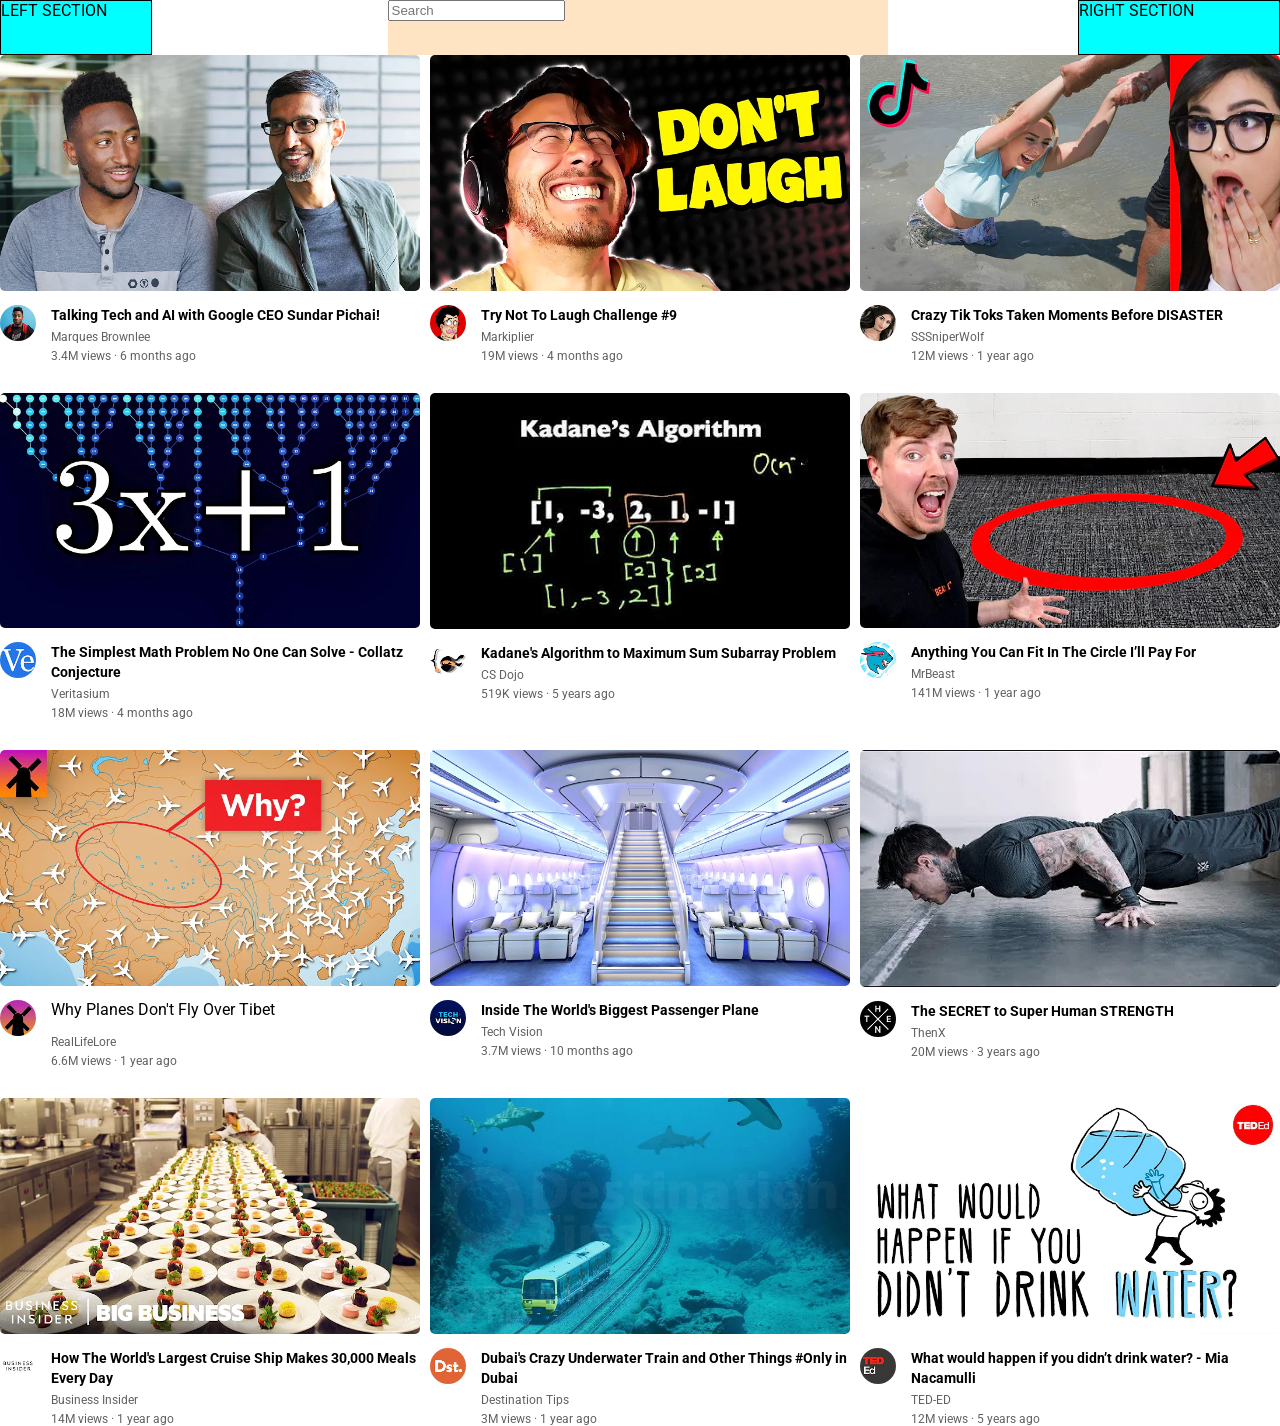
==== HTML+CSS/demos/youtube-demo.html @ 91447dd3 "Day - 05: HTML+CSS" ====
<!DOCTYPE html>
<html>

<head>
  <title>YouTube - Demo</title>

  <link rel="preconnect" href="https://fonts.googleapis.com">
  <link rel="preconnect" href="https://fonts.gstatic.com" crossorigin>
  <link href="https://fonts.googleapis.com/css2?family=Roboto:ital,wght@0,100..900;1,100..900&display=swap"
    rel="stylesheet">

  <link rel="stylesheet" href="./styles/general.css">
  <link rel="stylesheet" href="./styles/header.css">
  <link rel="stylesheet" href="./styles/video.css">
</head>

<body>

  <style>
    .header {
      display: flex;
      flex-direction: row;
      justify-content: space-between;

      height: 55px;
    }

    .left-sec {
      border: 1px solid black;
      background-color: aqua;

      width: 150px;

    }

    .middle-sec {
      background-color: bisque;
      flex: 1;

      margin-left: 75px;
      margin-right: 30px;

      max-width: 500px;
    }

    .right-sec {

      border: 1px solid black;
      background-color: aqua;

      width: 200px;
    }
  </style>

  <div class="header">
    <div class="left-sec">LEFT SECTION</div>
    <div class="middle-sec">
      <input class="search-bar" type="text" placeholder="Search">
    </div>
    <div class="right-sec">RIGHT SECTION</div>

  </div>

  <div class="yt-main-grid">

    <div class="yt-main">
      <div class="vid-thumb">
        <img class="thumb-img" src="./thumbnails/thumbnail-01.webp" alt="thumbnail-01">
      </div>

      <div class="vid-info-grid">
        <div class="vid-prof">
          <img class="vid-prof-img" src="./profiles/channel-01.jpeg" alt="profile-01">
        </div>
        <div class="vid-desc">
          <p class="vid-title">Talking Tech and AI with Google CEO Sundar Pichai!</p>
          <p class="vid-author">Marques Brownlee</p>
          <p class="vid-stats">3.4M views &#183; 6 months ago</p>
        </div>
      </div>
    </div>

    <div class="yt-main">
      <div class="vid-thumb">
        <img class="thumb-img" src="./thumbnails/thumbnail-02.webp" alt="thumbnail-01">
      </div>

      <div class="vid-info-grid">
        <div class="vid-prof">
          <img class="vid-prof-img" src="./profiles/channel-02.jpeg" alt="profile-01">
        </div>
        <div class="vid-desc">
          <p class="vid-title">Try Not To Laugh Challenge #9</p>
          <p class="vid-author">Markiplier</p>
          <p class="vid-stats">19M views &#183; 4 months ago</p>
        </div>
      </div>
    </div>

    <div class="yt-main">
      <div class="vid-thumb">
        <img class="thumb-img" src="./thumbnails/thumbnail-03.webp" alt="thumbnail-01">
      </div>

      <div class="vid-info-grid">
        <div class="vid-prof">
          <img class="vid-prof-img" src="./profiles/channel-03.jpeg" alt="profile-01">
        </div>
        <div class="vid-desc">
          <p class="vid-title">Crazy Tik Toks Taken Moments Before DISASTER</p>
          <p class="vid-author">SSSniperWolf</p>
          <p class="vid-stats">12M views &#183; 1 year ago</p>
        </div>
      </div>
    </div>

    <div class="yt-main">
      <div class="vid-thumb">
        <img class="thumb-img" src="./thumbnails/thumbnail-04.webp" alt="thumbnail-01">
      </div>

      <div class="vid-info-grid">
        <div class="vid-prof">
          <img class="vid-prof-img" src="./profiles/channel-04.jpeg" alt="profile-01">
        </div>
        <div class="vid-desc">
          <p class="vid-title">The Simplest Math Problem No One Can Solve - Collatz Conjecture</p>
          <p class="vid-author">Veritasium</p>
          <p class="vid-stats">18M views &#183; 4 months ago</p>
        </div>
      </div>
    </div>

    <div class="yt-main">
      <div class="vid-thumb">
        <img class="thumb-img" src="./thumbnails/thumbnail-05.webp" alt="thumbnail-01">
      </div>

      <div class="vid-info-grid">
        <div class="vid-prof">
          <img class="vid-prof-img" src="./profiles/channel-05.jpeg" alt="profile-01">
        </div>
        <div class="vid-desc">
          <p class="vid-title">Kadane's Algorithm to Maximum Sum Subarray Problem</p>
          <p class="vid-author">CS Dojo</p>
          <p class="vid-stats">519K views &#183; 5 years ago</p>
        </div>
      </div>
    </div>


    <div class="yt-main">
      <div class="vid-thumb">
        <img class="thumb-img" src="./thumbnails/thumbnail-06.webp" alt="thumbnail-01">
      </div>

      <div class="vid-info-grid">
        <div class="vid-prof">
          <img class="vid-prof-img" src="./profiles/channel-06.jpeg" alt="profile-01">
        </div>
        <div class="vid-desc">
          <p class="vid-title">Anything You Can Fit In The Circle I’ll Pay For</p>
          <p class="vid-author">MrBeast</p>
          <p class="vid-stats">141M views &#183; 1 year ago</p>
        </div>
      </div>
    </div>

    <div class="yt-main">
      <div class="vid-thumb">
        <img class="thumb-img" src="./thumbnails/thumbnail-07.webp" alt="thumbnail-01">
      </div>

      <div class="vid-info-grid">
        <div class="vid-prof">
          <img class="vid-prof-img" src="./profiles/channel-07.jpeg" alt="profile-01">
        </div>
        <div class="vid-desc">Why Planes Don't Fly Over Tibet</p>
          <p class="vid-author">RealLifeLore</p>
          <p class="vid-stats">6.6M views &#183; 1 year ago</p>
        </div>
      </div>
    </div>

    <div class="yt-main">
      <div class="vid-thumb">
        <img class="thumb-img" src="./thumbnails/thumbnail-08.webp" alt="thumbnail-01">
      </div>

      <div class="vid-info-grid">
        <div class="vid-prof">
          <img class="vid-prof-img" src="./profiles/channel-08.jpeg" alt="profile-01">
        </div>
        <div class="vid-desc">
          <p class="vid-title">Inside The World's Biggest Passenger Plane</p>
          <p class="vid-author">Tech Vision</p>
          <p class="vid-stats">3.7M views &#183; 10 months ago</p>
        </div>
      </div>
    </div>

    <div class="yt-main">
      <div class="vid-thumb">
        <img class="thumb-img" src="./thumbnails/thumbnail-09.webp" alt="thumbnail-01">
      </div>

      <div class="vid-info-grid">
        <div class="vid-prof">
          <img class="vid-prof-img" src="./profiles/channel-09.jpeg" alt="profile-01">
        </div>
        <div class="vid-desc">
          <p class="vid-title">The SECRET to Super Human STRENGTH</p>
          <p class="vid-author">ThenX</p>
          <p class="vid-stats">20M views &#183; 3 years ago</p>
        </div>
      </div>
    </div>

    <div class="yt-main">
      <div class="vid-thumb">
        <img class="thumb-img" src="./thumbnails/thumbnail-10.webp" alt="thumbnail-01">
      </div>

      <div class="vid-info-grid">
        <div class="vid-prof">
          <img class="vid-prof-img" src="./profiles/channel-10.jpeg" alt="profile-01">
        </div>
        <div class="vid-desc">
          <p class="vid-title">How The World's Largest Cruise Ship Makes 30,000 Meals Every Day</p>
          <p class="vid-author">Business Insider</p>
          <p class="vid-stats">14M views &#183; 1 year ago</p>
        </div>
      </div>
    </div>

    <div class="yt-main">
      <div class="vid-thumb">
        <img class="thumb-img" src="./thumbnails/thumbnail-11.webp" alt="thumbnail-01">
      </div>

      <div class="vid-info-grid">
        <div class="vid-prof">
          <img class="vid-prof-img" src="./profiles/channel-11.jpeg" alt="profile-01">
        </div>
        <div class="vid-desc">
          <p class="vid-title">Dubai's Crazy Underwater Train and Other Things #Only in Dubai</p>
          <p class="vid-author">Destination Tips</p>
          <p class="vid-stats">3M views &#183; 1 year ago</p>
        </div>
      </div>
    </div>

    <div class="yt-main">
      <div class="vid-thumb">
        <img class="thumb-img" src="./thumbnails/thumbnail-12.webp" alt="thumbnail-01">
      </div>

      <div class="vid-info-grid">
        <div class="vid-prof">
          <img class="vid-prof-img" src="./profiles/channel-12.jpeg" alt="profile-01">
        </div>
        <div class="vid-desc">
          <p class="vid-title">What would happen if you didn’t drink water? - Mia Nacamulli</p>
          <p class="vid-author">TED-ED</p>
          <p class="vid-stats">12M views &#183; 5 years ago</p>
        </div>
      </div>
    </div>


  </div>
</body>

</html>
---- HTML+CSS/demos/styles/general.css ----
body {
  font-family: Roboto, Arial;
  margin: 0;
}
---- HTML+CSS/demos/styles/header.css ----
.search-bar {
  display: block;
}
---- HTML+CSS/demos/styles/video.css ----
.yt-main-grid {
  display: grid;
  grid-template-columns: 1fr 1fr 1fr;
  column-gap: 10px;
  row-gap: 30px;
}

.thumb-img {
  border-radius: 5px;
  width: 100%;
  height: 100%;
}

.vid-info-grid {
  display: grid;
  grid-template-columns: 36px 1fr;
  column-gap: 15px;
  margin-top: 10px;
}

.vid-prof-img {
  border-radius: 50%;
  width: 100%;
  height: 36px;
  object-fit: cover;
}

.vid-title {
  margin-top: 0px;
  margin-bottom: 5px;
  font-size: 14px;
  font-weight: 700;
  line-height: 20px;
}

.vid-author,
.vid-stats {
  margin-top: 0px;
  font-size: 12px;
  color: rgb(96, 96, 96);
}

.vid-author {
  margin-bottom: 5px;
}

.vid-stats {
  margin-bottom: 0px;
}
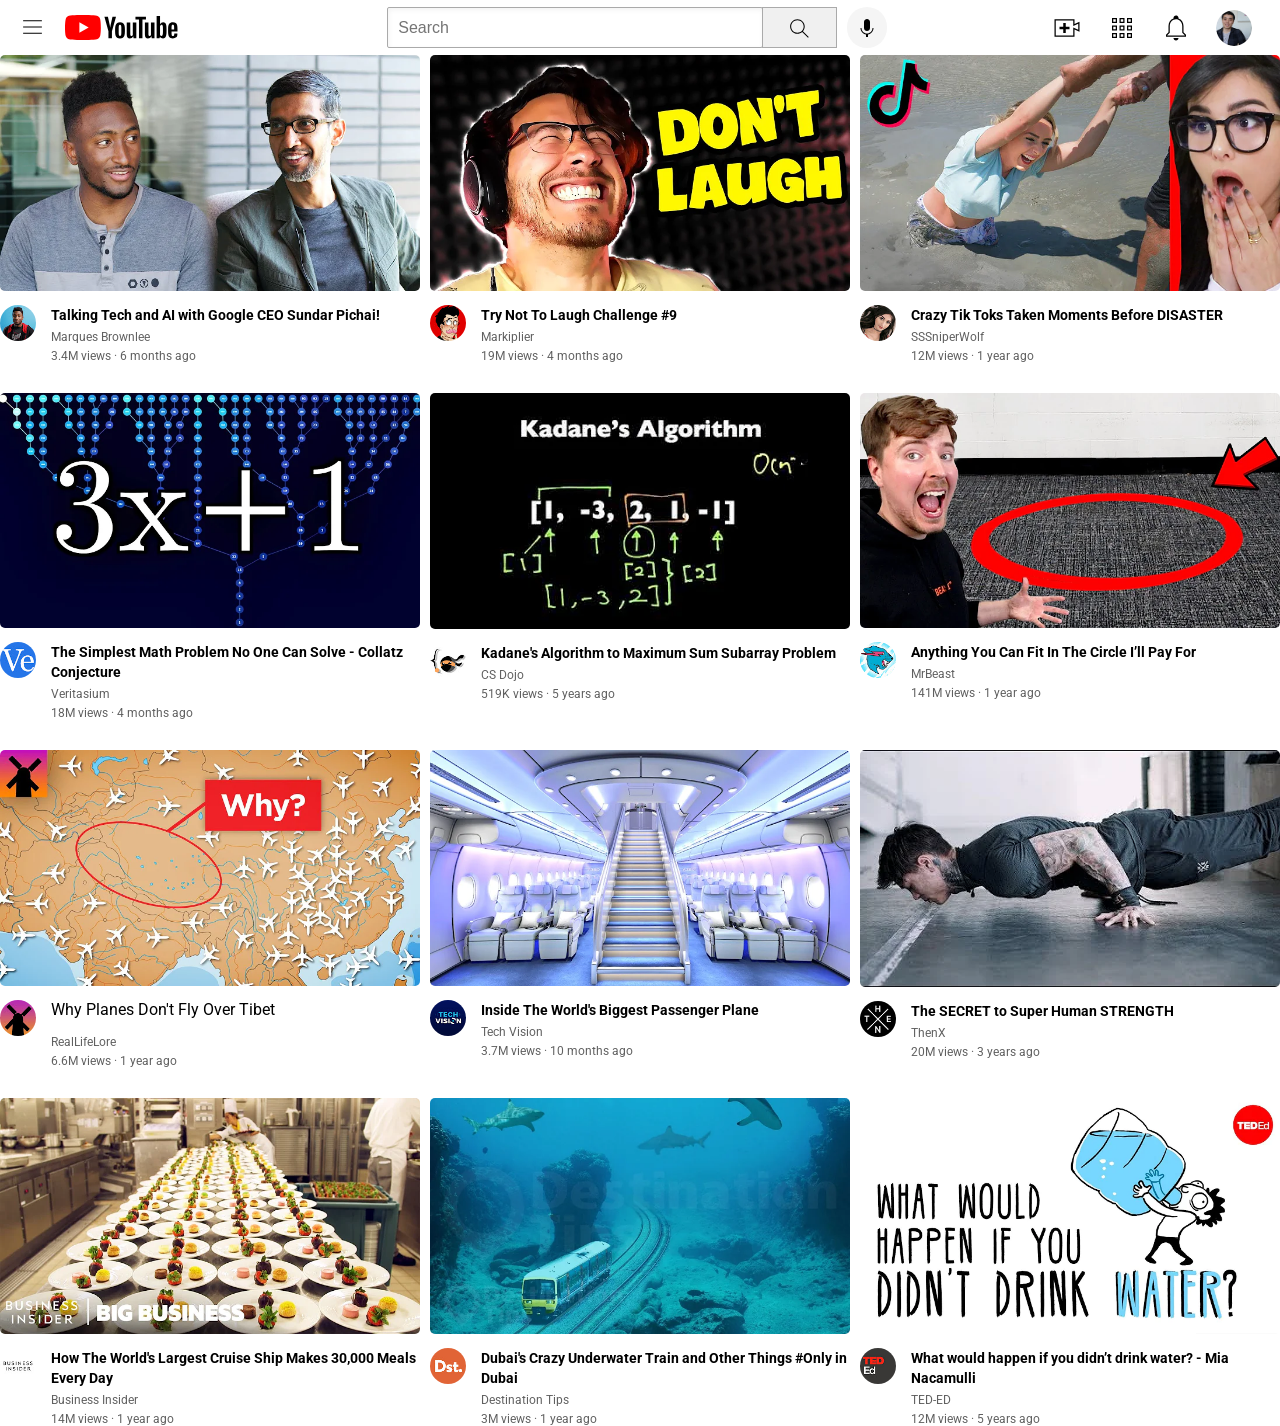
==== commit 233ce7b7: "Day - 06: HTML+CSS" ====
--- a/HTML+CSS/demos/youtube-demo.html
+++ b/HTML+CSS/demos/youtube-demo.html
@@ -15,49 +15,29 @@
 </head>
 
 <body>
-
-  <style>
-    .header {
-      display: flex;
-      flex-direction: row;
-      justify-content: space-between;
-
-      height: 55px;
-    }
-
-    .left-sec {
-      border: 1px solid black;
-      background-color: aqua;
-
-      width: 150px;
-
-    }
-
-    .middle-sec {
-      background-color: bisque;
-      flex: 1;
-
-      margin-left: 75px;
-      margin-right: 30px;
-
-      max-width: 500px;
-    }
-
-    .right-sec {
-
-      border: 1px solid black;
-      background-color: aqua;
-
-      width: 200px;
-    }
-  </style>
-
   <div class="header">
-    <div class="left-sec">LEFT SECTION</div>
+    <div class="left-sec">
+      <img class="hamburger-menu" src="./icons/hamburger-menu.svg" alt="hamburger-menu">
+      <img class="youtube-logo" src="./icons/youtube-logo.svg" alt="youtube-logo">
+
+    </div>
+
     <div class="middle-sec">
       <input class="search-bar" type="text" placeholder="Search">
-    </div>
-    <div class="right-sec">RIGHT SECTION</div>
+      <button class="search-btn">
+        <img class="search-icon" src="./icons/search.svg" alt="search-icon">
+      </button>
+      <button class="voice-search-btn">
+        <img class="voice-search-icon" src="./icons/voice-search-icon.svg" alt="voice-search-icon">
+      </button>
+    </div>
+
+    <div class="right-sec">
+      <img class="upload-videos" src="./icons/upload.svg" alt="upload-videos">
+      <img class="youtube-apps" src="./icons/youtube-apps.svg" alt="youtube-apps">
+      <img class="notifications" src="./icons/notifications.svg" alt="notifications">
+      <img class="my-channel" src="./icons/my-channel.jpeg" alt="my-channel">
+    </div>
 
   </div>
 
--- a/HTML+CSS/demos/styles/header.css
+++ b/HTML+CSS/demos/styles/header.css
@@ -1,5 +1,106 @@
+.header {
+  display: flex;
+  flex-direction: row;
+  justify-content: space-between;
+
+  height: 55px;
+}
+
+.left-sec {
+  /* border: 1px solid black;
+  background-color: aqua; */
+
+  display: flex;
+  align-items: center;
+}
+
+.hamburger-menu {
+  height: 25px;
+  margin-left: 20px;
+  margin-right: 20px;
+}
+
+.youtube-logo {
+  height: 25px;
+}
+
+.middle-sec {
+  /* background-color: bisque; */
+  flex: 1;
+  margin-left: 75px;
+  margin-right: 30px;
+  max-width: 500px;
+
+  display: flex;
+  align-items: center;
+}
 
 .search-bar {
-  display: block;
+  flex: 1;
+  border: 1px solid rgb(170, 170, 170);
+  border-radius: 2px;
+  padding-left: 10px;
+  height: 37px;
+  font-size: 16px;
+  box-shadow: inset 1px 2px 5px rgba(0, 0, 0, 0.05);
+  width: 0;
 }
 
+.search-bar::placeholder {
+  font-family: Robot, Arial;
+  font-size: 16px;
+}
+
+.search-btn {
+  margin-left: -1px;
+  margin-right: 10px;
+  border: 1px solid rgb(170, 170, 170);
+  width: 75px;
+  height: 41px;
+  background-color: rgb(240, 240, 240);
+}
+
+.search-icon {
+  height: 25px;
+  margin-top: 4px;
+}
+
+.voice-search-btn {
+  border-radius: 20px;
+  border: none;
+  width: 40px;
+  height: 41px;
+  background-color: rgb(245, 245, 245);
+}
+
+.voice-search-icon {
+  height: 24px;
+  margin-top: 4px;
+}
+
+.right-sec {
+  /* border: 1px solid black; */
+  /* background-color: aqua; */
+  margin-right: 28px;
+  width: 200px;
+  display: flex;
+  align-items: center;
+  justify-content: space-between;
+}
+
+.upload-videos {
+  height: 30px;
+}
+
+.youtube-apps {
+  height: 30px;
+}
+
+.notifications {
+  height: 30px;
+}
+
+.my-channel {
+  height: 36px;
+  border-radius: 20px;
+}
--- a/HTML+CSS/demos/styles/video.css
+++ b/HTML+CSS/demos/styles/video.css
@@ -1,5 +1,3 @@
-
-
 .yt-main-grid {
   display: grid;
   grid-template-columns: 1fr 1fr 1fr;
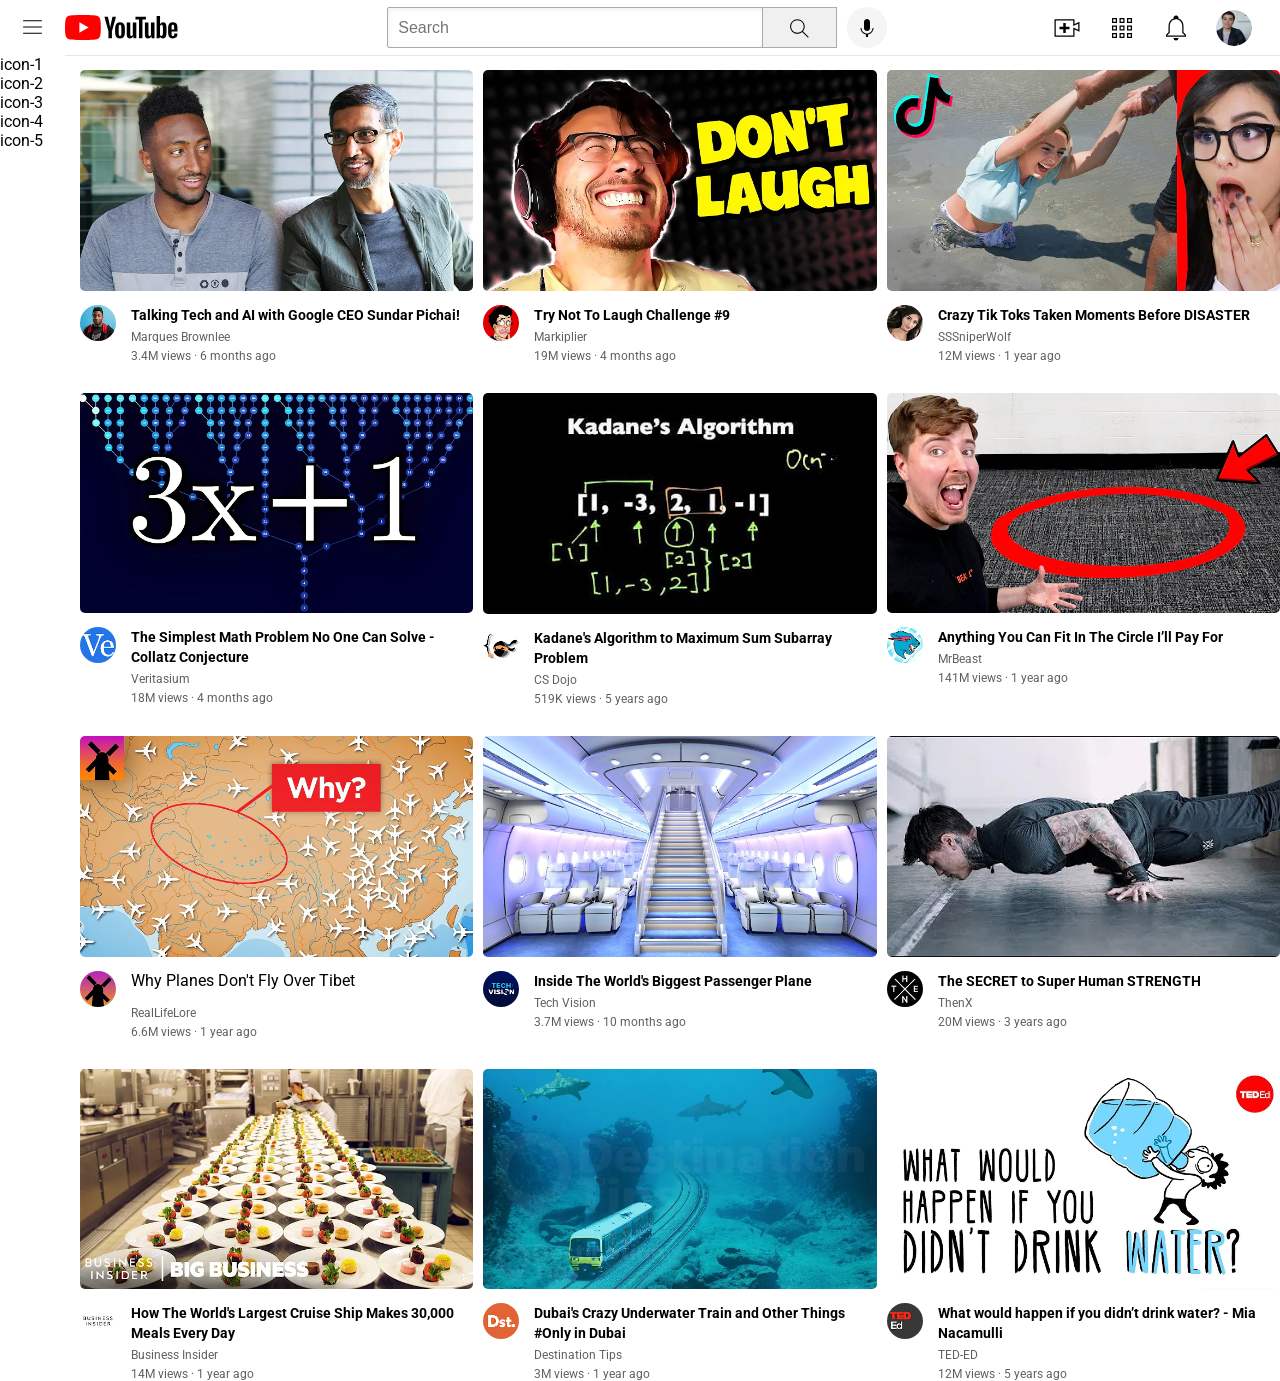
==== commit f7b23f4c: "Day - 06: HTML+CSS:" ====
--- a/HTML+CSS/demos/youtube-demo.html
+++ b/HTML+CSS/demos/youtube-demo.html
@@ -12,6 +12,7 @@
   <link rel="stylesheet" href="./styles/general.css">
   <link rel="stylesheet" href="./styles/header.css">
   <link rel="stylesheet" href="./styles/video.css">
+  <link rel="stylesheet" href="./styles/sidebar.css">
 </head>
 
 <body>
@@ -19,7 +20,6 @@
     <div class="left-sec">
       <img class="hamburger-menu" src="./icons/hamburger-menu.svg" alt="hamburger-menu">
       <img class="youtube-logo" src="./icons/youtube-logo.svg" alt="youtube-logo">
-
     </div>
 
     <div class="middle-sec">
@@ -38,7 +38,14 @@
       <img class="notifications" src="./icons/notifications.svg" alt="notifications">
       <img class="my-channel" src="./icons/my-channel.jpeg" alt="my-channel">
     </div>
-
+  </div>
+
+  <div class="sidebar">
+    <div>icon-1</div>
+    <div>icon-2</div>
+    <div>icon-3</div>
+    <div>icon-4</div>
+    <div>icon-5</div>
   </div>
 
   <div class="yt-main-grid">
--- a/HTML+CSS/demos/styles/general.css
+++ b/HTML+CSS/demos/styles/general.css
@@ -1,4 +1,6 @@
 body {
   font-family: Roboto, Arial;
   margin: 0;
+  padding-top: 70px;
+  padding-left: 80px;
 }
--- a/HTML+CSS/demos/styles/header.css
+++ b/HTML+CSS/demos/styles/header.css
@@ -1,9 +1,16 @@
 .header {
+  height: 55px;
+
   display: flex;
   flex-direction: row;
   justify-content: space-between;
 
-  height: 55px;
+  position: fixed;
+  top: 0px;
+  left: 0px;
+  right: 0px;
+  background-color: rgb(255, 255, 255);
+  border-bottom: 1px solid rgb(230, 230, 230);
 }
 
 .left-sec {
@@ -16,6 +23,7 @@
 
 .hamburger-menu {
   height: 25px;
+  width: 25px;
   margin-left: 20px;
   margin-right: 20px;
 }
--- a/HTML+CSS/demos/styles/video.css
+++ b/HTML+CSS/demos/styles/video.css
@@ -1,4 +1,5 @@
 .yt-main-grid {
+  /* background-color: aqua; */
   display: grid;
   grid-template-columns: 1fr 1fr 1fr;
   column-gap: 10px;
--- a/HTML+CSS/demos/styles/sidebar.css
+++ b/HTML+CSS/demos/styles/sidebar.css
@@ -0,0 +1,8 @@
+.sidebar {
+  background-color: rgb(255, 255, 255);
+  position: fixed;
+  left: 0px;
+  bottom: 0px;
+  top: 55px;
+  width: 65px;
+}
